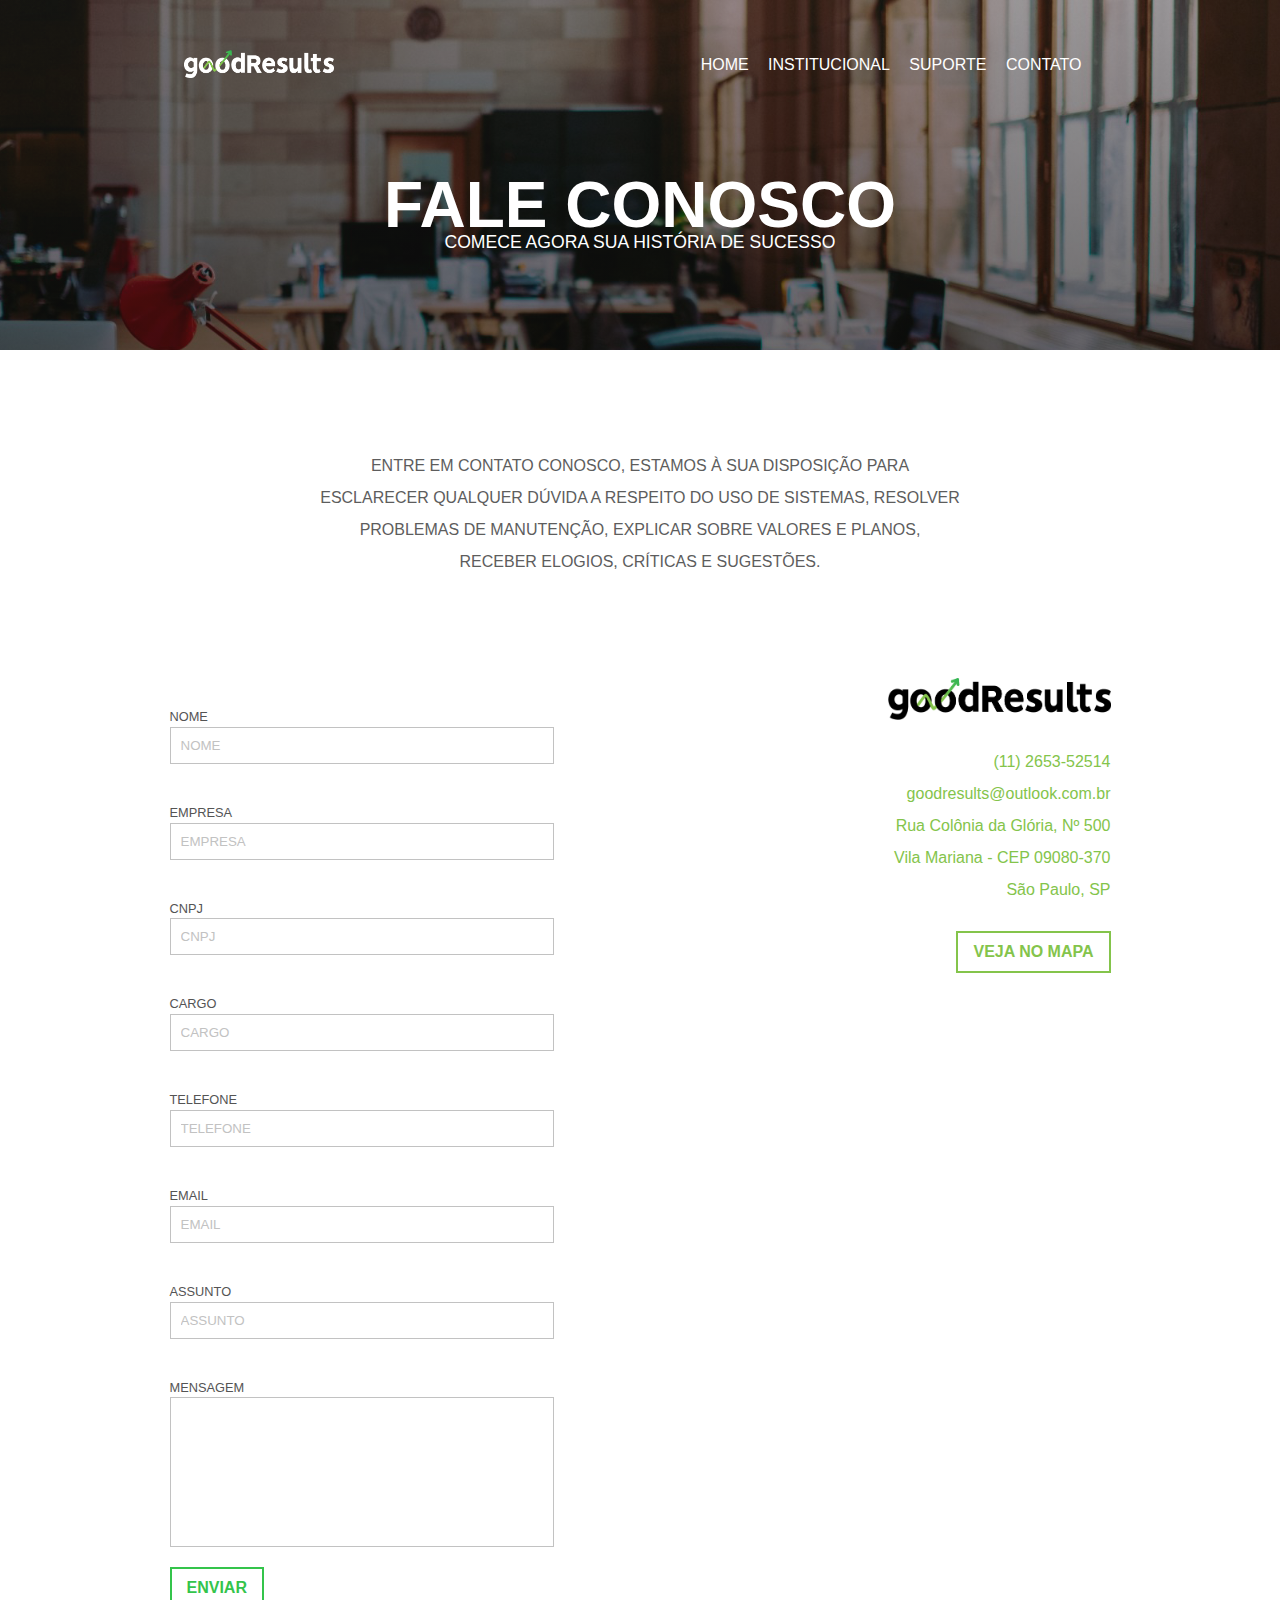
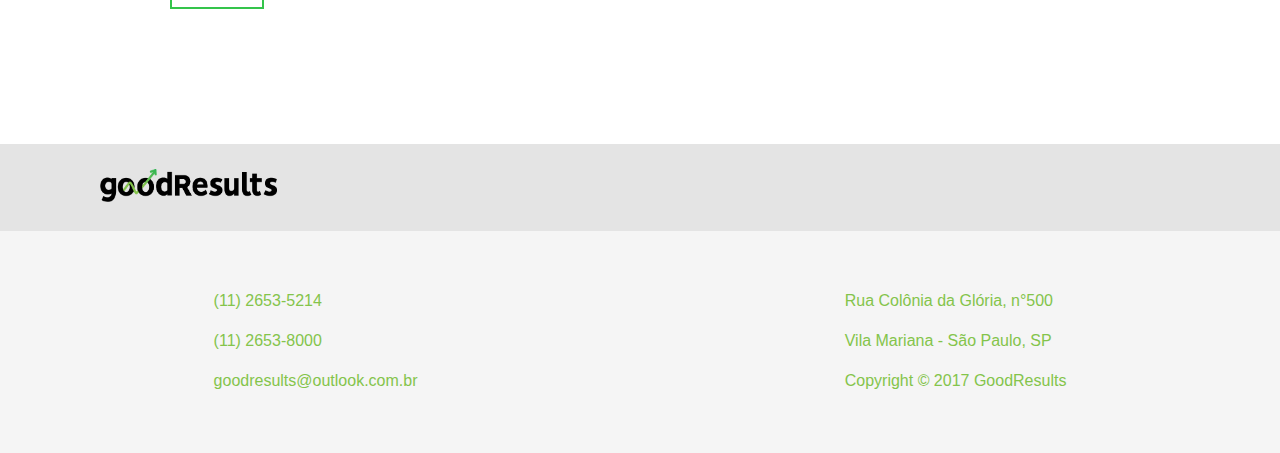
==== contato.html @ 566862d0 "added all files os the site" ====
<!DOCTYPE html>
<html lang="pt-br">
<head>

<!--
	DOCUMENT INFORMATION
   - Description:   HTML DO SITE DA EMPRESA GOODRESULTS.
   - Last update:   11/11/2017
   - Author:         goodresults@outlook.com.br
 -->

 	<meta charset="utf-8">

 	<meta name="viewport" content="width=device-width, initial-scale=1.0">

 	<meta http-equiv="X-UA-Compatible" content="ie=edge">
 	<!-- a linha acima é para o browser microsft edge -->

 	<link rel="icon" href="imagens/logoCopia.png" type="image/png" sizes="16x16">
 	<!-- a linha acima adiciona favicon -->

 	<meta name="format-detection" content="telephone=no">
 	<!-- a linha acima retira o estilo de numeros de telefone no browser microsft edge -->

 	<meta name="author" content="goodresults">

 	<meta name="reply-to" content="goodresults@outlook.com.br">

 	<meta name="description" content="GoodResults - Nossa meta é o seu sucesso">

 	<meta name="keywords" content="gestão, gestao, sistema, informática, informatica, webdesign, banco de dados, analise de sistema">

 	<meta name="robots" content="index,nofollow">

 	<link rel="stylesheet" type="text/css" href="style.css">

 	<title>GoodResults</title>

 </head>

 <body>
 	<a id="top"></a>
 	<header class="header smallheader">
 		<nav class="navlinks">
 			<a href="index.html"><img src="imagens/logoGREEN.png" alt="logo da empresa goodresults"></a>
 			<ul class="links">
 				<li><a href="index.html">HOME</a></li>
 				<li><a href="institucional.html">INSTITUCIONAL</a></li>
 				<li><a href="suporte.html">SUPORTE</a></li>
 				<li><a href="contato.html">CONTATO</a></li>
 			</ul>
 		</nav>

 		<div class="head">
 			<h1>FALE CONOSCO</h1>
 			<p>Comece agora sua história de sucesso</p>
 		</div>
 	</header>

<article class="container">
	<section class="textdes igual textoigual">
 		<p>Entre em contato conosco, estamos à sua disposição para esclarecer qualquer dúvida a respeito do uso de sistemas, resolver problemas de manutenção, explicar sobre valores e planos, receber elogios, críticas e sugestões.</p>
 	</section>
 	</article> 	

 	<article class="container2">
 		<section class="contatoform">
			<form action="mailto:goodresults@outlook.com.br" method="post">
				<div class="formchild">
					<label>Nome</label>
					<input type="text" placeholder="Nome" required>
				</div>

				<div class="formchild">
					<label>Empresa</label>
					<input type="text" placeholder="Empresa" required>
				</div>
				
				<div class="formchild">
					<label>CNPJ</label>
					<input type="text" placeholder="CNPJ">
				</div>
				
				<div class="formchild">			
					<label>CARGO</label>
					<input type="text" placeholder="CARGO">
				</div>

				<div class="formchild">
					<label>TELEFONE</label>	
					<input type="text" placeholder="TELEFONE">
				</div>

				<div class="formchild">
					<label>email</label>
					<input type="email" placeholder="email" required>
				</div>	

				<div class="formchild">
					<label>ASSUNTO</label>	
					<input type="text" placeholder="ASSUNTO" required>
				</div>

<!-- 
				<div class="formchild">
					<label>estado</label>
					<input type="text" placeholder="estado">
				</div>

					<div class="formchild">
						<label>cidade</label>
						<input type="text" placeholder="cidade">
					</div>	 -->

<!-- 					<div class="formchild">
						<label>SETOR DA EMPRESA</label>
						<input type="text" placeholder="SETOR DA EMPRESA">
					</div>

					<div class="formchild">
						<label>COMO CONHECEU A GOODRESULTS?</label>
						<input type="radio" name="marketing">GOOGLE
						<input type="radio" name="marketing">INDICAÇÃO DE CLIENTE
						<input type="radio" name="marketing">REDES SOCIAIS
						<input type="radio" name="marketing">OUTROS
					</div> -->

					<div class="formchild">
						<label>Mensagem</label>
						<textarea>

						</textarea>
					</div>

				<input class="btn green" type="submit" name="Enviar" value="Enviar">

			</form>
	</section>

	<aside>
		<img src="imagens/logo.png" alt="logo da empresa goodresults">
		<p>(11) 2653-52514</p>
		<p>goodresults@outlook.com.br</p>
		<p>Rua Colônia da Glória, Nº 500</p>
		<p>Vila Mariana - CEP 09080-370</p>
		<p>São Paulo, SP</p>

		<a href="https://www.goo.gl/GX44Sp" target="blank"><button class="btn light-green" type="button">VEJA NO MAPA</button></a>
	</aside>
</article>

 	<footer>
 		<div class="footlogo">
 			<img src="imagens/logo.png" alt="logo da empresa goodresults">
 		</div>

	 		<div id="foot">
	 			<div class="foot1">

	 				<p>(11) 2653-5214</p>

	 				<p>(11) 2653-8000</p>

	 				<p><a href="mailto:goodresults@outlook.com.br">goodresults@outlook.com.br</a></p>

	 			</div>

	 			<div class="foot1">
	 				<p >Rua Colônia da Glória, n°500</p>
	 				
	 				<p>Vila Mariana - São Paulo, SP</p>

	 				<p>Copyright © 2017 GoodResults</p>
	 			</div>
	 		</div>
 	</footer>

 	<a href="#top">
 		<svg id="arrow" xmlns="http://www.w3.org/2000/svg" viewBox="0 0 92 92"><path d="M71 63c-1.1 0-2.1-0.4-2.9-1.2L46 38.8l-22.1 23c-1.5 1.6-4.1 1.6-5.7 0.1 -1.6-1.5-1.6-4.1-0.1-5.7l25-26c0.8-0.8 1.8-1.2 2.9-1.2s2.1 0.4 2.9 1.2l25 26c1.5 1.6 1.5 4.1-0.1 5.7C73 62.6 72 63 71 63z"/></svg>
 	</a>

 	<script src="https://ajax.googleapis.com/ajax/libs/jquery/3.2.1/jquery.min.js"></script>

 	<script src="main.js"></script>	

</body>

</html>
---- style.css ----
/*
 *    DOCUMENT INFORMATION
 *    - Description:     CSS DO SITE DA EMPRESA GOODRESULTS.
 *    - Last update:     13/11/2017
 *    - Author:    goodresults@outlook.com.br     
 *
 *
 * +GLOBAL SETTINGS
 * +MEDIA QUERIES - RESPONSIVIDADE
 * +ICONES
 * +BOTAO TOP
 * +NAVEGAÇÃO
 * +HEADER
 * +HEADER BRANCO
 * +FOOTER
 * +PÁGINA INDEX
 *      +PRIMEIRA SECAO DO INDEX
 *      +SEGUNDA SECAO DO INDEX
 *      +FRASE/3 E 4 SECAO DO INDEX
 * +PÁGINA INSTITUCIONAL
 * +PÁGINA SUPORTE
 * +PÁGINA CONTATO
 * +FORMULÁRIO DA PÁGINA CONTATO
 */

/* +GLOBAL SETTINGS
   ========================================================================== */

*{
    margin:0;
    padding:0;
    box-sizing: border-box;
    word-wrap:break-word;
}

body{
    font-family: 'Argumentum', 'Arial', sans-serif;
}

a{
    text-decoration: none;
    color:#fff;
}

/*MUDAR A COR DE FUNDO DA SELEÇÃO DE TEXTO NO SITE*/
::selection{
    background-color: #efefef;
}

::-moz-selection{
    background-color: #efefef;
}

/*PARA COMPUTADORES TEREM A FONTE ARGUMENTUM*/

@font-face {
    font-family: Argumentum;
    src: url(argumentum-regular.otf)
    format('opentype');
    font-weight: 300;
}

@font-face {
    font-family: Argumentum;
    src: url(argumentum-medium.otf)
        format('opentype');
    font-weight: 400;
}

@font-face {
    font-family: Argumentum;
    src: url(argumentum-bold.otf)
        format('opentype');
    font-weight: 700;
}

@font-face {
    font-family: Argumentum;
    src: url(argumentum-black.otf)
        format('opentype');
    font-weight: 800;
}

/* +MEDIA QUERIES - RESPONSIVIDADE
   ====================================================*/

@media only screen and (max-width: 500px) {
/*CELULARES*/

}

@media only screen and (min-width: 500px) {
/*TELAS GRANDES*/

}


/* +ICONES
   ========================================================================== */
/*ICONES USADOS NO INDEX E NA PÁGINA INSTITUCIONAL*/
.icon{
    fill:#34c44b;
    width: 80px;
}

#webdesign, #dev{
    /*width: 30%;*/
    margin: 25px 0;
}

#analise{
    /*width: 25.8%;*/
    margin: 25px 0;
}

#bd{
    /*width: 22%;*/
    margin: 25px 0;
}

#missaoicon, #visaoicon{
    width: 22%;
}

/* +BOTAO TOP
  =================================================================== */
@media only screen and (max-width: 500px) {
/*CELULARES*/
	#arrow{
	    width:7%;
	}
}

@media only screen and (min-width: 500px) {
/*TELAS GRANDES*/
	#arrow{
	    width:3%;
	}

}

/*SETA PRA CIMA PARA LEVAR PARA O COMEÇO DA PÁGINA*/
#arrow{
    fill:#84c44b;
    position: fixed;
    bottom:100px;
    right: 35px;
    -webkit-transition: all 0.3s ease-in-out;
    -moz-transition:    all 0.3s ease-in-out;
    -ms-transition:     all 0.3s ease-in-out;
    -o-transition:      all 0.3s ease-in-out;
    transition:         all .3s ease-in-out;
    opacity: 0;
}

#arrow:hover{
    fill:#34a04b;
    bottom:105px;
}

/* +NAVEGAÇÃO
   ========================================================================== */

@media only screen and (max-width: 500px) {
/*CELULARES*/
	 .navlinks{
	     /*background-color:#34c44b;*/
	     padding-top: 30px;
	     width:80%;
	     margin:0 auto;
	     display:flex;
	     flex-direction: column;
	     flex-wrap: wrap;
	     justify-content: space-around;
	     align-items: center;
	 }

	 .links{
	 	padding: 25px 0;
	 }

	 .links li{
	     display:inline-block;
	     text-align: center;
	     font-size:.8em;
	     padding: 0 5px;
	 }

	  .cont-logo{
	 	 	max-width: 150px;
	 	}

	 .navlinks img{
	     width:80%;
	     display: block;
	     margin: auto;
	 }
	 /*FAZER COM QUE A LINHA APAREÇA CRESCER*/
	 .links a:hover::after {
	     width: 30%;
	 }
}

@media only screen and (min-width: 500px) {
/*TELAS GRANDES*/
	 .navlinks{
	     /*background-color:#34c44b;*/
	     padding-top: 50px;
	     width:100%;
	     margin:0 auto;
	     display:flex;
	     flex-direction: row;
	     flex-wrap: wrap;
	     justify-content: space-around;
	     align-items: center;
	 }

	 .links{
	 	padding:0;
	 }

	 .links li{
	     display:inline-block;
	     padding: 0 15px 0 0;
	     font-size:initial;
	 }

	 .cont-logo{
		 	max-width: 30%;
		}

	 .navlinks img{
	     width: 150px;
	     display: initial;
	     margin: initial;
	 }
	 /*FAZER COM QUE A LINHA APAREÇA CRESCER*/
	 .links a:hover::after {
	     width: 100%;
	 }
}

/*.navlinks{
    padding-top: 50px;
    width:100%;
    margin:0 auto;
    display:flex;
    flex-direction: row;
    flex-wrap: wrap;
    justify-content: space-around;
    align-items: center;
}*/

.links a{
    color:#fff;
    line-height: 150%;
}

/*UTILIZANDO O PSEUDO ELEMENTO AFTER PARA 
CRIAR UMA LINHA ABAIXO DOS LINKS*/

.links a::after {
    content: '';
    display: block;
    width: 0;
    height: 2px;
    background: #84c44b;
    -webkit-transition: width 0.3s ease-in-out;
    -moz-transition:    width 0.3s ease-in-out;
    -ms-transition:     width 0.3s ease-in-out;
    -o-transition:      width 0.3s ease-in-out;
    transition:         width 0.3s ease-in-out;
/*    top: -13px;
    position: relative;*/
}

/* +HEADER
   ========================================================================== */

.header{
    /*background-color:#34c44b; */
    display: flex;
    justify-content: center; /* CENTRALIZAR CONTEUDO*/
    flex-direction: column;
    background-image: linear-gradient( rgba(37, 37, 37, 0.45),
     rgba(0, 0, 0, 0.85) ),url('imagens/annie-spratt-294450.jpg');
    background-repeat: no-repeat;
    background-size: cover;
    background-position: center;
    background-attachment: fixed; 
}

.head{
    color:#fff;
    margin:auto; /*CENTRALIZAR CONTEUDO*/
    text-align: center;
    transform:translateY(-15%);
}

@media only screen and (max-width: 500px) {
        /*CELULARES*/
		.head h1{
		    text-transform:uppercase;
		    font-size:10vw;
		    font-weight: 800;
		}

		.head p{
		    text-transform:uppercase;
		    font-weight: 300;
		    font-size: 0.85em;
		    white-space: pre-line;
		}

		.header{
			height:500px; 
		}
}

@media only screen and (min-width: 500px) {
    /*TELAS GRANDES*/
	.head h1{
	    text-transform:uppercase;
	    font-size:4em;
	    font-weight: 800;
	}

	.head p{
	    text-transform:uppercase;
	    font-weight: 300;
	    font-size:1.1em;
	    white-space: initial;
	}
	.header{
		height:650px; 
	}
}

/*ESTILO PARA O HEADER MAIOR*/
.bigheader{
   white-space: pre-line; /*DEIXAR O TEXTO QUEBRADO AONDE EU QUERO*/
}

.bigheader p{
    margin:-20px 0;
}

/*ESTILO PARA O HEADER MENOR*/
.smallheader{
    height:350px;
}

.smallheader p{
    margin:-10px 0;
}
/* +HEADER BRANCO
  ====================================================*/

/*.headwhite{
    background-color:#f5f5f5;
    height:350px;
}

.headbranco{
    color:#34c44b; 
    margin:auto;
    text-align: center;
}

.headbranco h1{
    line-height: 98%;
}

.headbranco p{
    text-transform:uppercase;
    font-weight: 400;
    font-size:1.1em;
}

.navwhite{
    background-color:#f5f5f5;;
    padding-top: 50px;
}

.branco a{
    color:#34c44b;
    -webkit-transition: color 0.3s ease-in-out;
    -moz-transition:    color 0.3s ease-in-out;
    -ms-transition:     color 0.3s ease-in-out;
    -o-transition:      color 0.3s ease-in-out;
    transition:         color 0.3s ease-in-out;
    line-height: 150%;
}*/

/* +FOOTER
  ====================================================================== */
footer{
    background-color:#f5f5f5;
}

footer a{
    color:#84c44b;
}

footer a::after {
    content: '';
    display: block;
    width: 0;
    height: 2px;
    background: #84c44b;
    -webkit-transition: width 0.3s ease-in-out;
    -moz-transition:    width 0.3s ease-in-out;
    -ms-transition:     width 0.3s ease-in-out;
    -o-transition:      width 0.3s ease-in-out;
    transition:         width 0.3s ease-in-out;
}

footer a:hover::after {
    width: 100%;
}

@media only screen and (max-width: 500px) {
/*CELULARES*/
	.footlogo img{
	    width: 35%;
	}
	.footlogo{
	    background-color:#e4e4e4;
	    padding: 25px;
	}
	#foot{
	    padding: 50px 80px;
	    display:flex;
	    justify-content: space-around;
	    flex-wrap: wrap;
	    flex-direction: column;
	    color:#84c44b;
	    line-height: 250%;
	}

	.foot1{
		margin:auto;
	}
}

@media only screen and (min-width: 500px) {
/*TELAS GRANDES*/
	.footlogo img{
	    width: 15%;
	}
	.footlogo{
	    background-color:#e4e4e4;
	    padding: 25px 0 25px 100px;
	}

	#foot{
	    padding: 50px 0;
	    display:flex;
	    justify-content: space-around;
	    flex-wrap: wrap;
	    flex-direction: row;
	    color:#84c44b;
	    line-height: 250%;
	}

	.foot1{
	}

}

/* +PRIMEIRA SECTION DO INDEX
  ========================================================================== */
.centro{
    padding: 100px 0;
    display:flex;
    flex-direction: column;
}

@media only screen and (max-width: 500px) {
/*CELULARES*/
	.titulo h2{
	    text-transform:uppercase;
	    font-size:9vw;
	    color:#34c44b;
	}

	.container-row{
	    /*padding-top:50px;*/
	    display:flex;
	    flex-direction: row;
	    flex-wrap: wrap;
	    justify-content: center;
	    font-size:1.4em;
	    margin:auto;
	    width:80%;
	}

	/*DIVISÕES DAS AREAS COM ICONES*/
	.row1{
	    /*flex-grow: 1;*/
	    color:#34c44b;
	    padding: 51px 0;
	    -webkit-transition: all 0.3s ease-in-out;
	    -moz-transition:    all 0.3s ease-in-out;
	    -ms-transition:     all 0.3s ease-in-out;
	    -o-transition:      all 0.3s ease-in-out;
	    transition:         all 0.3s ease;
	}
}

@media only screen and (min-width: 500px) {
/*TELAS GRANDES*/

	.titulo h2{
	    text-transform:uppercase;
	    font-size:2em;
	    color:#34c44b;
	}

	.container-row{
	    padding-top:50px;
	    display:flex;
	    flex-direction: row;
	    flex-wrap: wrap;
	    justify-content: center;
	    font-size:1.4em;
	    margin:auto;
	}

	/*DIVISÕES DAS AREAS COM ICONES*/
	.row1{
	    /*flex-grow: 1;*/
	    width: 250px;
	    color:#34c44b;
	    padding: 5% 0;
	    -webkit-transition: all 0.3s ease-in-out;
	    -moz-transition:    all 0.3s ease-in-out;
	    -ms-transition:     all 0.3s ease-in-out;
	    -o-transition:      all 0.3s ease-in-out;
	    transition:         all 0.3s ease;
	}
}

.titulo h3{
    text-transform:uppercase;
    font-size:1.2em;
    color:#545454;
}



/*.row1:hover .icon, .areas:hover{
  fill:#84c44b;
}*/

.row1:hover {
    background-color:#daf7be;
    /*color:#84c44b;*/
}

/* +SEGUNDA SECTION DO INDEX
========================================================================== */
@media only screen and (max-width: 500px) {
/*CELULARES*/
		.secao-imagem{
		   padding: 50px 0;
		   display: flex;
		   flex-direction: row;
		   justify-content: center;
		   flex-wrap: wrap;
		   background-size: cover;
		   background-repeat: no-repeat;
		   background-position: right;
		   background-color:#f5f5f5;
		   background-image: url('imagens/hands.jpg');
		}
  .col-1{
      /*width:35%;
      overflow: hidden;
      margin-right:35px;*/
  }
  .col-2{
      width:65%;
      padding: 25px 0;
     /* width: 32%;
      padding: 45px;
      background: #fff;
      position: relative;
      right: 25px;
      top: 141px;
      border: 2px dashed #84c44b;*/
  }

  .col-2 h2{
      padding: 15px 0;
  }

  .col-2 p{
      text-transform:uppercase;
      color:#545454;
      font-size: 1em;
      line-height: 1.5em;
  }
}

@media only screen and (min-width: 500px) {
/*TELAS GRANDES*/
		.secao-imagem{
		   padding: 80px 0;
		   display: flex;
		   flex-direction: row;
		   justify-content: center;
		   flex-wrap: wrap;
		   background-size: cover;
		   background-repeat: no-repeat;
		   background-position: center;
		   background-color:#f5f5f5;
		   background-image: url('imagens/hands.jpg');
		}

    .col-1{
        width:35%;
    /*    overflow: hidden;
        margin-right:35px;*/
    }
		.col-2{
		    width:25%;
		    padding: 45px 0;
		}

		.col-2 h2{
		    padding: 15px 0;
		}

		.col-2 p{
		    text-transform:uppercase;
		    color:#545454;
		    font-size: 1.2em;
		    line-height: 1.5em;
		}
}

@media only screen and (max-width: 768px) and (min-width:500px){
	.container-row{
		width:80%;
	}

	.col-2 {
	    width: 50%;
	}
}

/* +THIRD FOURTH SECTION
========================================================================== */
/*SEÇAO LINK QUE LEVA PARA CONTATO*/
.frase-botao{ 
    text-align: center;
    color:#fff;
    background-color:#34c44b;
    padding: 60px;
    text-transform: uppercase;
    letter-spacing: 0.03em;
    word-spacing: .1em;
    -webkit-transition: 0.4s ease-in-out;
    -moz-transition:    0.4s ease-in-out;
    -ms-transition:     0.4s ease-in-out;
    -o-transition:      0.4s ease-in-out;
    transition:         0.4s ease-in-out;
}

.frase-botao p{
    font-size:2em;
    font-weight: 800;
}

.frase-botao a{
    padding: 10px 20px;
    border: 3px solid #fff;
    font-size: 1.2em;
    margin-top: 18px;
    display: inline-block;
    font-weight: 700;
}

.frase-botao a:hover{ 
    background-color: rgba(107, 220, 7, 0.8);
}

.frase-botao a:active {
    background-color: #34a44b;
}

@media only screen and (max-width: 500px) {
/*CELULARES*/
/*FRASE*/
	.frase{
    font-size:1em;
    color:#34c44b;
    padding: 50px;
    }

    .frase-botao p{ 
        font-size:.9em;
    }

    .frase-botao a{
        font-size: .9em;
      }
}

@media only screen and (min-width: 500px) {
/*TELAS GRANDES*/
	/*FRASE*/
	.frase{
	    font-size:2em;
	    color:#34c44b;
	    padding: 10% 10%;
	    width:70vw;
	}

	.frase-botao p{ 
	    font-size:1.5em;
	}
}

/* +PÁGINA INSTITUCIONAL
  =================================================================== */
/*CLASSE PARA MANTER TUDO CENTRALIZADO COM FLEX*/
.container{
    display: flex;
    flex-flow: column;
}

/*CLASSE FILHA DE CONTAINER PARA CENTRALIZAR*/

.centralizar{
   text-align: center;
   text-transform:uppercase;
   margin:auto;
}

.textoigual{
    color:#5d5d5d;
    line-height: 200%;
    font-weight:300;
    text-align: center;
    text-transform:uppercase;
    margin:auto;
}

/*DIVISÃO SOBRE OS VALORES*/
.valores{
    background-color: #34c44b;
    background: linear-gradient(8deg, #34a44b 5%,#34c44b);
    text-transform:uppercase;
    font-size:1em;
    color:#fff;
    font-weight:800;
    padding:50px 0;
    display:flex;
    align-items: center;
    justify-content: center;
    flex-wrap: wrap;
}

.valores p{
    margin-right:35px;
    font-size:1.2em;
}

@media only screen and (max-width: 500px) {
/*CELULARES*/
	.textoigual{
	    font-size:.9em;
	  }

	.sobre{
	    width: 80%;
	    padding: 100px 0;
	    font-size: .87em;
	}


	.valores{
	    flex-direction: column;
	}

	.valores h2{
	    font-size:2em;
	    font-weight: 800;
	}

	.valores p {
	   margin-right: 0;
	  }
}

@media only screen and (min-width: 500px) {
/*TELAS GRANDES*/
	.textoigual{
	    font-size:1em;
	  }

	.sobre{
	    width: 40%;
	    padding: 100px 0;
	    font-size: initial;
	}

	.valores{
	    flex-direction: row;
	}

	.valores h2{
	    border-right:5px solid #34a04b;
	    font-size:3em;
	    padding-right: 35px;
	    margin-right:35px;
	    font-weight: 800;
	}
}

@media only screen and (max-width: 500px) {
/*CELULARES*/
	/*DIVISÃO SOBRE A MISSÃO E VISÃO*/
	.secao-icon{
	    padding: 50px 0;
	    width: 80%;
	}

	.secao-icon h2{
	    padding: 35px 0;
	    color:#34c44b;
	    font-size:2em;
	    font-weight: 800;
	}
}

@media only screen and (min-width: 500px) {
/*TELAS GRANDES*/
	/*DIVISÃO SOBRE A MISSÃO E VISÃO*/
	.secao-icon{
	    padding: 100px 0;
	    width: 30%;
	}

	.secao-icon h2{
	    padding: 35px 0;
	    color:#34c44b;
	    font-size:3em;
	    font-weight: 800;
	}
}

/*LINHA DE SEPARAÇÃO DE DUAS DIVISÕES*/
#linha{
    background-color: #efefef;;
    position: relative;
    height: 2px;
}

@media only screen and (max-width: 500px) {
/*CELULARES*/
		/*PARA MOSTRAR SÓ UMA PARTE DA IMAGEM*/
		.equipeimg{
		   height:250px; 
		   background-image: url('imagens/rawpixel-com-250087.jpg');
		   background-size: cover;
		   background-repeat: no-repeat;
		}

		/*SEÇÃO SOBRE A EQUIPE*/
		.equipe{
		    display:flex;
		    flex-direction: column;
		    justify-content: center;
		    align-items: center;
		    margin:auto;
		    width:68%;
		    padding: 50px 0;
		}

		.equipe h2{
		    flex-grow: 1;
		    text-align:right;
		    color:#34c44b;
		    font-size:2em;
		    font-weight: 800;
		    line-height: initial;
		    padding-bottom: 35px; 
		}

		.funcoes{
		    padding: 0;
		    flex-flow: column;
		}

		.integrantes{
		    margin-right:0; 
		}
}

@media only screen and (min-width: 500px) {
/*TELAS GRANDES*/
		/*PARA MOSTRAR SÓ UMA PARTE DA IMAGEM*/
		.equipeimg{
		   height:250px; 
		   background-image: url('imagens/rawpixel-com-250087.jpg');
		   background-position: center -188px;
		   background-size: cover;
		   background-repeat: no-repeat;
		}
		/*SEÇÃO SOBRE A EQUIPE*/
		.equipe{
		    display:flex;
		    flex-direction: row;
		    justify-content: center;
		    align-items: center;
		    margin:auto;
		    width:55%;
		    padding: 100px 0;
		}

		.equipe h2{
		    flex-grow: 1;
		    text-align:right;
		    color:#34c44b;
		    font-size:3em;
		    font-weight: 800;
		    line-height: initial;
		    padding-right: 35px; 
		}

		.funcoes{
		    padding: 50px 0 150px 0;
		    flex-flow: row;
		}

	  .integrantes{
	      margin-right:100px; 
	  }
}
/*---*/
.equipe p{
    flex-grow: 2;
    text-align:left;
}

/*NOMES DA EQUIPE/GRUPO*/
.funcoes{
    text-align: left;
    display: flex;
    flex-wrap: wrap;
}

.integrantes h4{
    font-size: 0.8em;
}

.integrantes p{
    color:#34a04b;
    font-weight: 800;
    margin-top: -9px;
    font-size: 1.5em;
    padding-bottom: 25px;
}


@media only screen and (max-width: 1024px) and (min-width:500px){
	/*  * INSTITUCIONAL  *  */
	.valores h2 {
		font-size: 1.5em;
	}

	.equipe {
		width: 80%;
	}

	.equipe h2{
		font-size:4vw;
	}

	.integrantes {
		margin-right: 13%;
	}

	.equipeimg {
		background-position: center;
	}

}

/* +PÁGINA SUPORTE
  ==================================================== */

.faq a{
    color:#34a04b;
    border-bottom:2px solid #34a04b; 
}

.faq a:hover{
    color:#34a04b;
    border-bottom:2px solid #84c44b;;
}

@media only screen and (max-width: 500px) {
/*CELULARES*/
		.faq{
			width:70%;
		}
}

@media only screen and (min-width: 500px) {
/*TELAS GRANDES*/
	.faq{
		width:50%;
	}
}

.faq{
    text-align: left;
    font-size:1em;
    color:#5d5d5d;
    line-height: 200%;
    font-weight:300;
    margin:auto;
    padding: 150px 0;
}

.faq ul{
    list-style: inside;
    margin-left: 15px;
}

.faq h2{
    text-transform:uppercase;
    color:#34a04b;
    font-size:2em;
}

.faq h3{
    text-transform:uppercase;
    color:#34a04b;
    margin-top: 35px;
    cursor:pointer;
}

/*.faq h3:before{
	content:"+";
	font-size: 1.5em;
}*/

.faq h3:hover{
	color:#34c44b;
}

.faq div{
	display:none;
}

/* +PÁGINA CONTATO
  ==================================================== */

/*SEÇÃO PARA CENTRALIZAR FORMULÁRIO*/
.container2{
    display: flex;
    flex-direction: row;
    justify-content: center;
    padding:100px 0;
}

@media only screen and (max-width: 500px) {
	/*CELULARES*/
	.contatoform{
	    width:60%;
	    color:#545454; 
	    font-weight: 400;
	    line-height: 180%;
	}
	/*SEÇÃO COM INFO DA EMPRESA DO LADO DIREITO*/
	aside{
		display:none;
	    color:#84c44b;
	    text-align:right;
	    line-height: 200%;
	}

	/*TEXTO DESCRITIVO NO COMEÇO DA PÁGINA*/
	.textdes{
	    padding-top: 100px;
	    width:50%;
	    font-size: .9em;
	}
}

@media only screen and (min-width: 500px) {
/*TELAS GRANDES*/
		.contatoform{
		    width:30%;
		    color:#545454; 
		    font-weight: 400;
		    line-height: 180%;
		}
		/*SEÇÃO COM INFO DA EMPRESA DO LADO DIREITO*/
		aside{
		    color:#84c44b;
		    text-align:right;
		    line-height: 200%;
		}
		/*TEXTO DESCRITIVO NO COMEÇO DA PÁGINA*/
		.textdes{
		    padding-top: 100px;
		    width:50%;
		    font-size: initial;
		}
}

aside img{
    width: 40%;
    margin-bottom:15px;
}

/* +FORMULÁRIO DA PÁGINA CONTATO
  ==================================================== */

form{
    margin:25px 0;
}

/*SÃO AS DIVISÕES DO FORMULÁRIO PARA CONTROLÁ-LAS*/
.formchild{
    display:flex;
    flex-direction: column;
    /*align-items: center;*/
    margin-top: 25px;
}

/*MUDAR COR E ESPAÇO DAS PARTES DO FORMULÁRIO*/
input, select, textarea{
    border: 1px solid #C2C2C2;
    color:#34c44b;
    padding: 10px;
    margin: 10px 0;
    text-transform: uppercase;
}

/*MUDAR COR DO TEXTO PLACEHOLDER*/
input::placeholder{
    color:#C2C2C2; 
}

/*input[type="text"], input[type="email"], textarea{
    width:50%;
}*/

textarea{
    height:150px;
    resize: none;
    overflow: auto;
    font-size: 1.2em;
}

/*MUDAR A APARÊNCIA AO CLICAR NO ESPAÇO DO FORMULÁRIO*/
input:focus, textarea:focus{
    outline: none;
    border-bottom: 1px solid #34c44b;
    -webkit-transition: all 0.3s ease-in-out;
    -moz-transition:    all 0.3s ease-in-out;
    -ms-transition:     all 0.3s ease-in-out;
    -o-transition:      all 0.3s ease-in-out;
    transition:         all 0.3s ease-in-out;
}

/*DEIXAR OS INPUTS REQUIRED VERMELHOS QUANDO CLICAR/FOCUS ATÉ 
PREENCHE-LOS CORRETAMENTE*/
input[required]:focus:invalid{
    border-bottom:1px solid #ff0000;
}

@media only screen and (max-width: 500px) {
/*CELULARES*/
	/*NOME DOS REQUERIMENTO/ESPAÇO DO FORM*/
	label{
	    text-transform: uppercase;
	    color:#545454; 
	    width: 60%;
	    margin-bottom: -15px;
	    font-size: .8em;
	}
}

@media only screen and (min-width: 500px) {
/*TELAS GRANDES*/
	/*NOME DOS REQUERIMENTO/ESPAÇO DO FORM*/
	label{
	    text-transform: uppercase;
	    color:#545454; 
	    width: 50%;
	    margin-bottom: -15px;
	    font-size: .8em;
	}

}

/*BOTÕES*/
.btn{
    cursor: pointer;
    background-color: #fff;
    color:#34c44b;
    text-transform: uppercase;
    font-weight:700;
    font-size:1em;
    border: 2px solid #34c44b;
    padding: 10px 15px;
}

.light-green{
    margin-top: 25px;
    color:#84c44b;
    border: 2px solid #84c44b;
}

.btn:focus{
    outline: none;
}

.green:hover{
    background-color:#34c04b;
    color:#fff;
}

.light-green:hover{
    background-color:#84c44b;
    color:#fff;
}

.btn:active{
    background-color:#34a04b;
    color:#fff;
}

@media only screen and (width:768px){
	aside {
		width: 35%;
		margin: 0 auto;
	}

	label {
		width: 50%;
	}

	.contatoform {
		margin: 0 auto;
	}

}
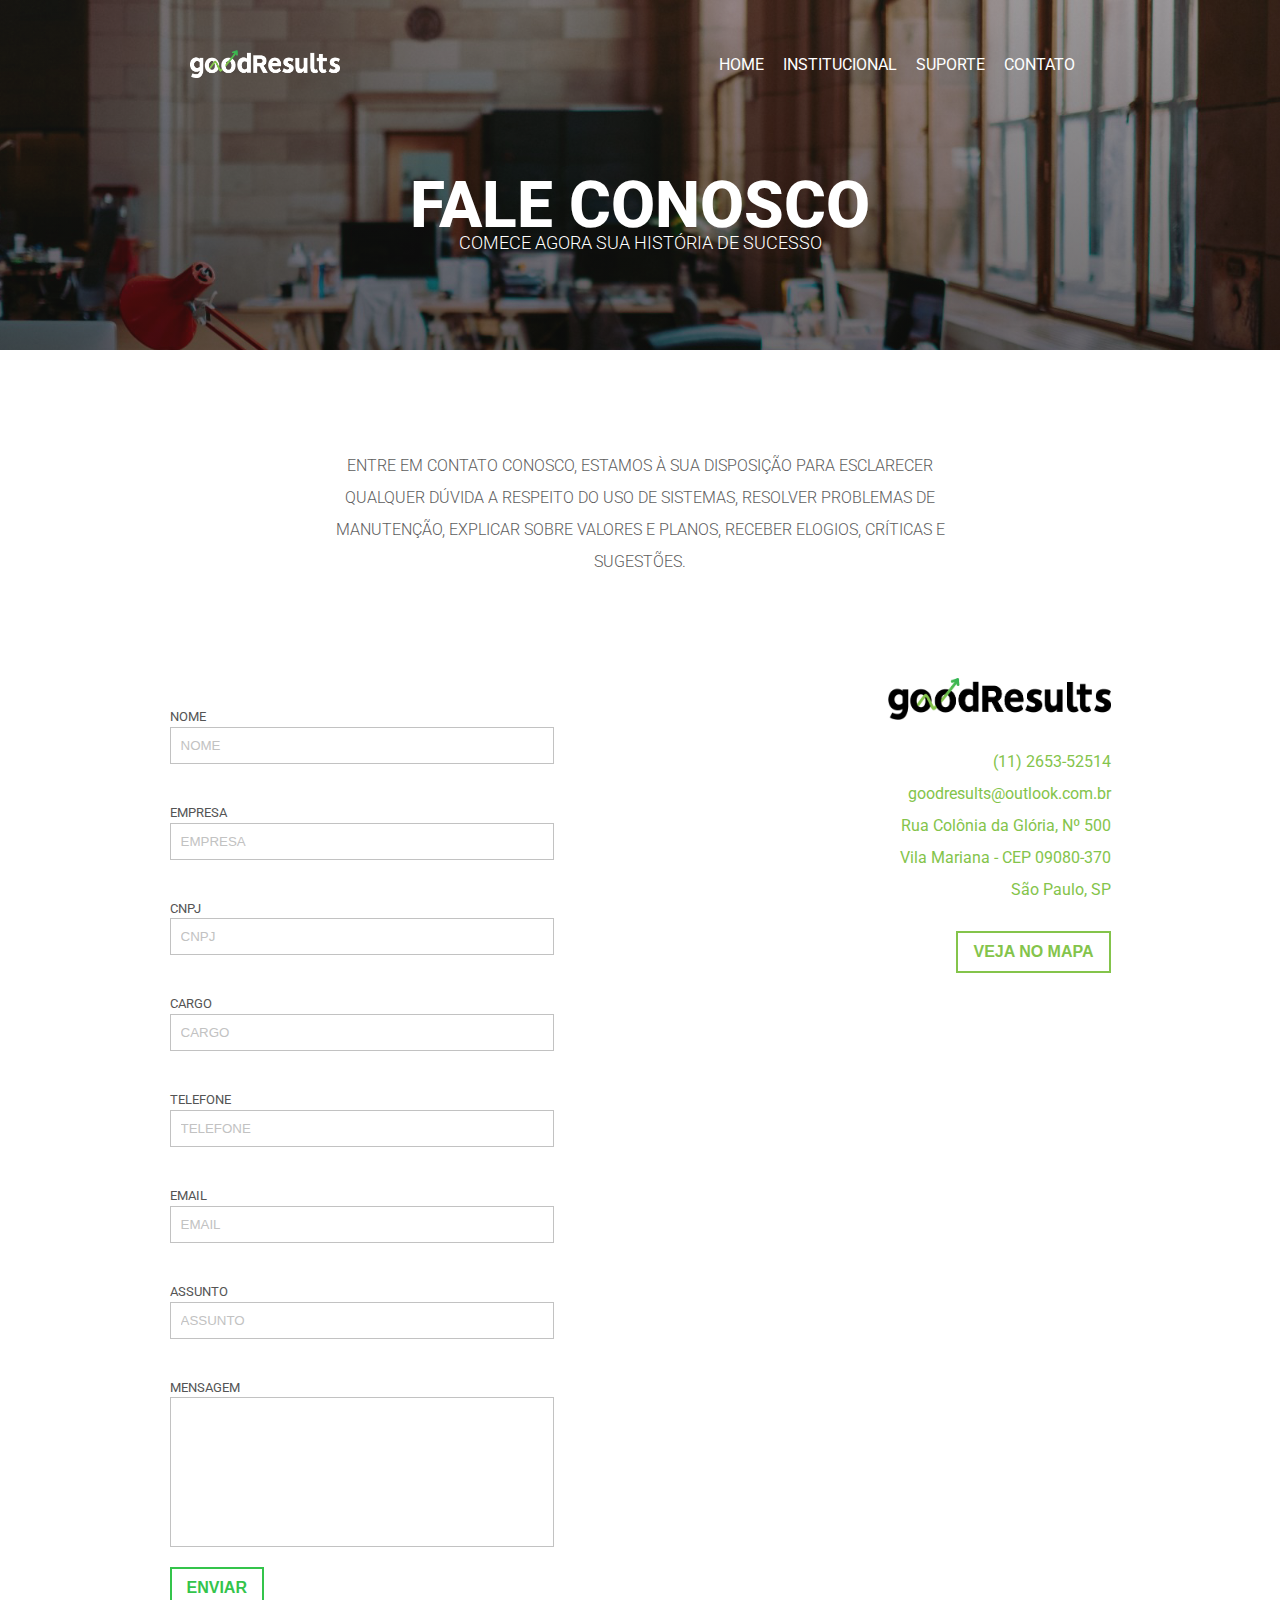
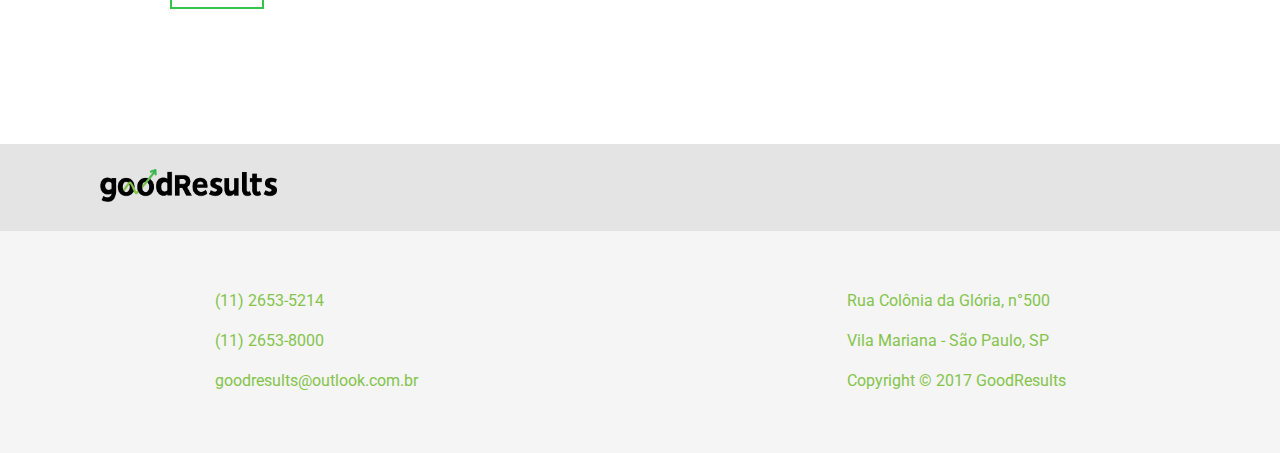
==== commit f56dcb65: "added secundary webfont roboto" ====
--- a/contato.html
+++ b/contato.html
@@ -9,6 +9,7 @@
    - Author:         goodresults@outlook.com.br
  -->
 
+ 	<link href="https://fonts.googleapis.com/css?family=Roboto:300,400,700,900" rel="stylesheet">
  	<meta charset="utf-8">
 
  	<meta name="viewport" content="width=device-width, initial-scale=1.0">
--- a/style.css
+++ b/style.css
@@ -34,7 +34,7 @@
 }
 
 body{
-    font-family: 'Argumentum', 'Arial', sans-serif;
+    font-family: 'Argumentum', 'Roboto', 'Arial', sans-serif;
 }
 
 a{
